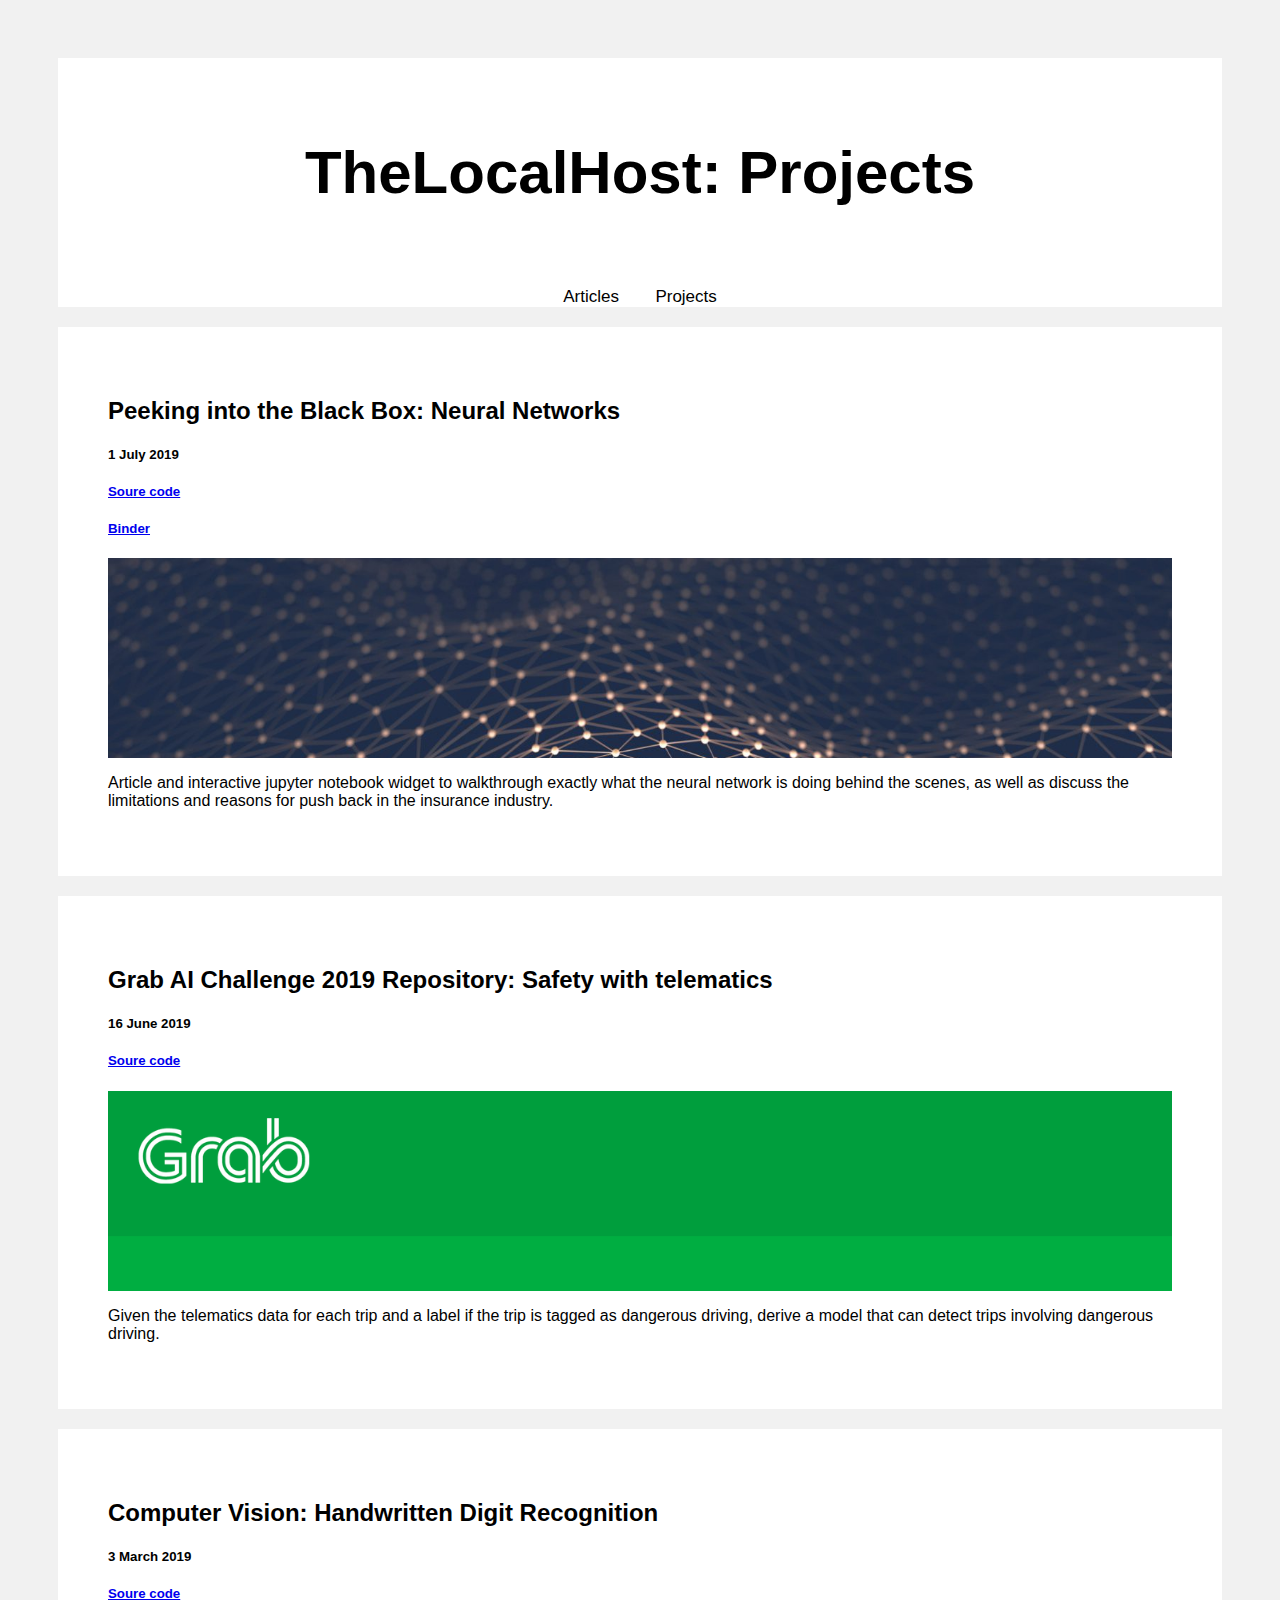
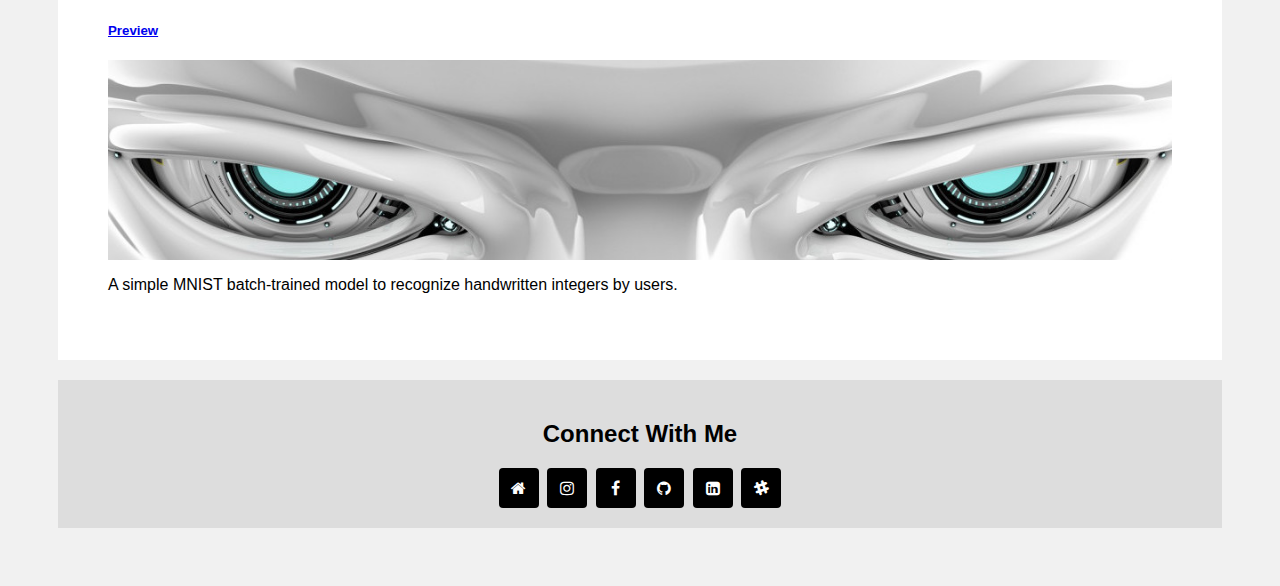
==== projects.html @ f3691eaf "Redesigned website" ====
<!DOCTYPE html>
<html lang="en" dir="ltr">

<head>
  <meta charset="utf-8">
  <title>Projects</title>

  <link rel="apple-touch-icon" sizes="180x180" href="img/apple-touch-icon.png">
  <link rel="icon" type="image/png" sizes="32x32" href="img/favicon-32x32.png">
  <link rel="icon" type="image/png" sizes="16x16" href="img/favicon-16x16.png">
  <link rel="manifest" href="img/site.webmanifest">

  <link rel="stylesheet" href="index.css">
  <link rel="stylesheet" href="https://cdnjs.cloudflare.com/ajax/libs/font-awesome/4.7.0/css/font-awesome.min.css">
  </script>
</head>

<body>

  <div class="header"><!-- site logo -->
    <h2>TheLocalHost: Projects</h2>
  </div><!-- end of logo -->

  <div class="topnav"><!-- navigation bar -->
    <a href="index.html">Articles</a>
    <a href="#">Projects</a>
  </div><!-- end of nav bar -->



  <div class="row">
    <div class="leftcolumn">

      <div class="card"><!-- article window -->
        <h2>Peeking into the Black Box: Neural Networks</h2>
        <h5>1 July 2019</h5>
        <h5><a href="https://github.com/jtsw1990/neural_network_article">Soure code</a></h5>
        <h5><a class="title" href="https://ovh.mybinder.org/v2/gh/jtsw1990/neural_network_article/master?filepath=neural_network_article.ipynb">Binder</a></h5>
        <div class="fakeimg"><img src="img/neural_network_cover.jpeg" alt="paint"></div>
        <p>Article and interactive jupyter notebook widget to walkthrough
          exactly what the neural network is doing behind the scenes, as well as
          discuss the limitations and reasons for push back in the insurance industry.</p>
      </div><!-- End of window -->

      <div class="card"><!-- article window -->
        <h2>Grab AI Challenge 2019 Repository: Safety with telematics</h2>
        <h5>16 June 2019</h5>
        <h5><a class="title" href="https://github.com/jtsw1990/grab-ai-safety">Soure code</a></h5>
        <div class="fakeimg"><img src="img/grab_challenge_cover.png" alt="paint"></div>
        <p>Given the telematics data for each trip and a label if the
          trip is tagged as dangerous driving, derive a model
          that can detect trips involving dangerous driving.</p>
      </div><!-- End of window -->

      <div class="card"><!-- article window -->
        <h2>Computer Vision: Handwritten Digit Recognition</h2>
        <h5>3 March 2019</h5>
        <h5><a class="title" href="#">Soure code</a></h5>
        <h5><a class="title" href="projects/mnist/mnist.html">Preview</a></h5>
        <div class="fakeimg"><img src="img/computer_vision_cover.jpg" alt="paint"></div>
        <p>A simple MNIST batch-trained model to recognize handwritten
        integers by users.</p>
      </div><!-- End of window -->


    </div>
  </div>
<footer>
  <div class="footer">
    <h2>Connect With Me</h2>
    <div class="icons">
      <a href="#"><span>Home</span></a>
      <a href="https://instagram.com/jtsw1990"><span>Instagram</span></a>
      <a href="https://www.facebook.com/jtsw1990"><span>Facebook</span></a>
      <a href="https://github.com/jtsw1990"><span>Github</span></a>
      <a href="https://www.linkedin.com/in/jonathan-tan-33a8169b/"><span>Linkedin</span></a>
      <a href="#"><span>Slack</span></a>

    </div>

  </div>
</footer>
</body>

</html>
---- index.css ----
body {
  font-family: Arial;
  padding: 50px;
  background: #f1f1f1;
}

/* Header/Blog Title */
.header {
  padding: 30px;
  font-size: 40px;
  text-align: center;
  background: white;
}

/* Create two unequal columns that floats next to each other */
/* Left column */
.leftcolumn {
  float: left;
  width: 100%;
}

article {
  padding: 50px;
}


/* Fake image */
.fakeimg {
  background-color: #aaa;
  height: 200px;
  overflow: hidden;
}

.fakeimg > img {
  width: 100%;

}

/* Add a card effect for articles */
.card {
  background-color: white;
  padding: 50px;
  margin-top: 20px;
}

.card .post {
  padding: 5px 200px;
}

/* Clear floats after the columns */
.row:after {
  content: "";
  display: table;
  clear: both;
}

/* Navigation bar */
.topnav {
  background-color: white;
  overflow: hidden;
  text-align: center;
}

/* Style the links inside the navigation bar */
.topnav a {
  color: black;
  text-align: center;
  padding: 14px 16px;
  text-decoration: none;
  font-size: 17px;
}

/* Change the color of links on hover */
.topnav a:hover {
  text-decoration: underline;
  font-weight: bold;
}

/* Footer */
.footer {
  padding: 20px;
  text-align: center;
  background: #ddd;
  margin-top: 20px;
}

/* Responsive layout - when the screen is less than 800px wide, make the two columns stack on top of each other instead of next to each other */
@media screen and (max-width: 800px) {
  .leftcolumn, .rightcolumn {
    width: 100%;
    padding: 0;
  }
}


/* Icons */

footer a {
  color:#fff;
  background: black;
  border-radius:4px;
  text-align:center;
  text-decoration:none;
  font-family:fontawesome;
  position: relative;
  display: inline-block;
  width:40px;
  height:28px;
  padding-top:12px;
  margin:0 2px;
  -o-transition:all .5s;
  -webkit-transition: all .5s;
  -moz-transition: all .5s;
  transition: all .5s;
   -webkit-font-smoothing: antialiased;
}

footer a:hover {
  background: #A9A9A9;
}

/* pop-up text */

footer a span {
  color:#666;
  position:absolute;
  font-family:sans-serif;
  bottom:0;
  left:-25px;
  right:-25px;
  padding:5px 7px;
  z-index:-1;
  font-size:14px;
  border-radius:2px;
  background:#fff;
  visibility:hidden;
  opacity:0;
  -o-transition:all .5s cubic-bezier(0.68, -0.55, 0.265, 1.55);
  -webkit-transition: all .5s cubic-bezier(0.68, -0.55, 0.265, 1.55);
  -moz-transition: all .5s cubic-bezier(0.68, -0.55, 0.265, 1.55);
  transition: all .5s cubic-bezier(0.68, -0.55, 0.265, 1.55);
}

/* pop-up text arrow */

footer a span:before {
  content:'';
  width: 0;
  height: 0;
  border-left: 5px solid transparent;
  border-right: 5px solid transparent;
  border-top: 5px solid #fff;
  position:absolute;
  bottom:-5px;
  left:40px;
}

/* text pops up when icon is in hover state */

footer a:hover span {
  bottom:50px;
  visibility:visible;
  opacity:1;
}

/* font awesome icons */
footer a:nth-of-type(1):before {
content:'\f015';
}
footer a:nth-of-type(2):before {
content:'\f16d';
}
footer a:nth-of-type(3):before {
content:'\f09a';
}
footer a:nth-of-type(4):before {
content:'\f09b';
}
footer a:nth-of-type(5):before {
content:'\f08c';
}
footer a:nth-of-type(6):before {
content:'\f198';
}
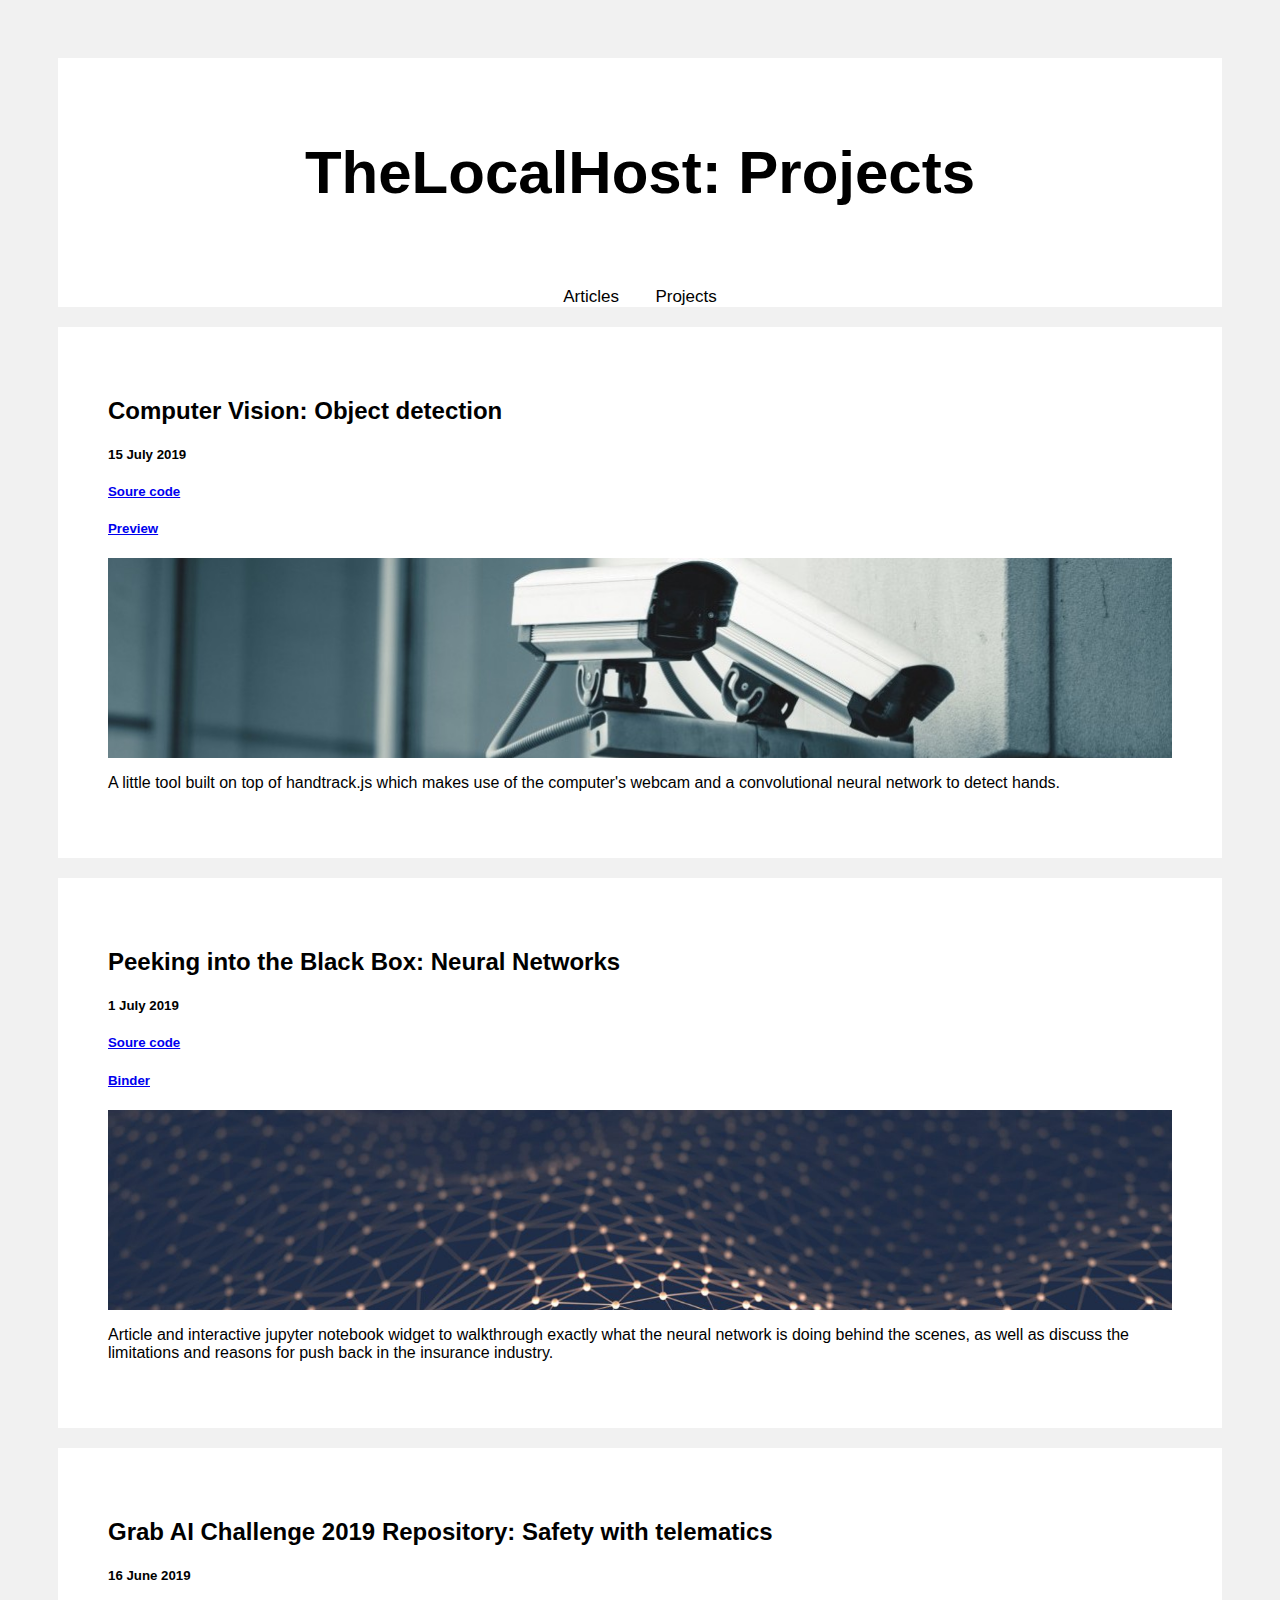
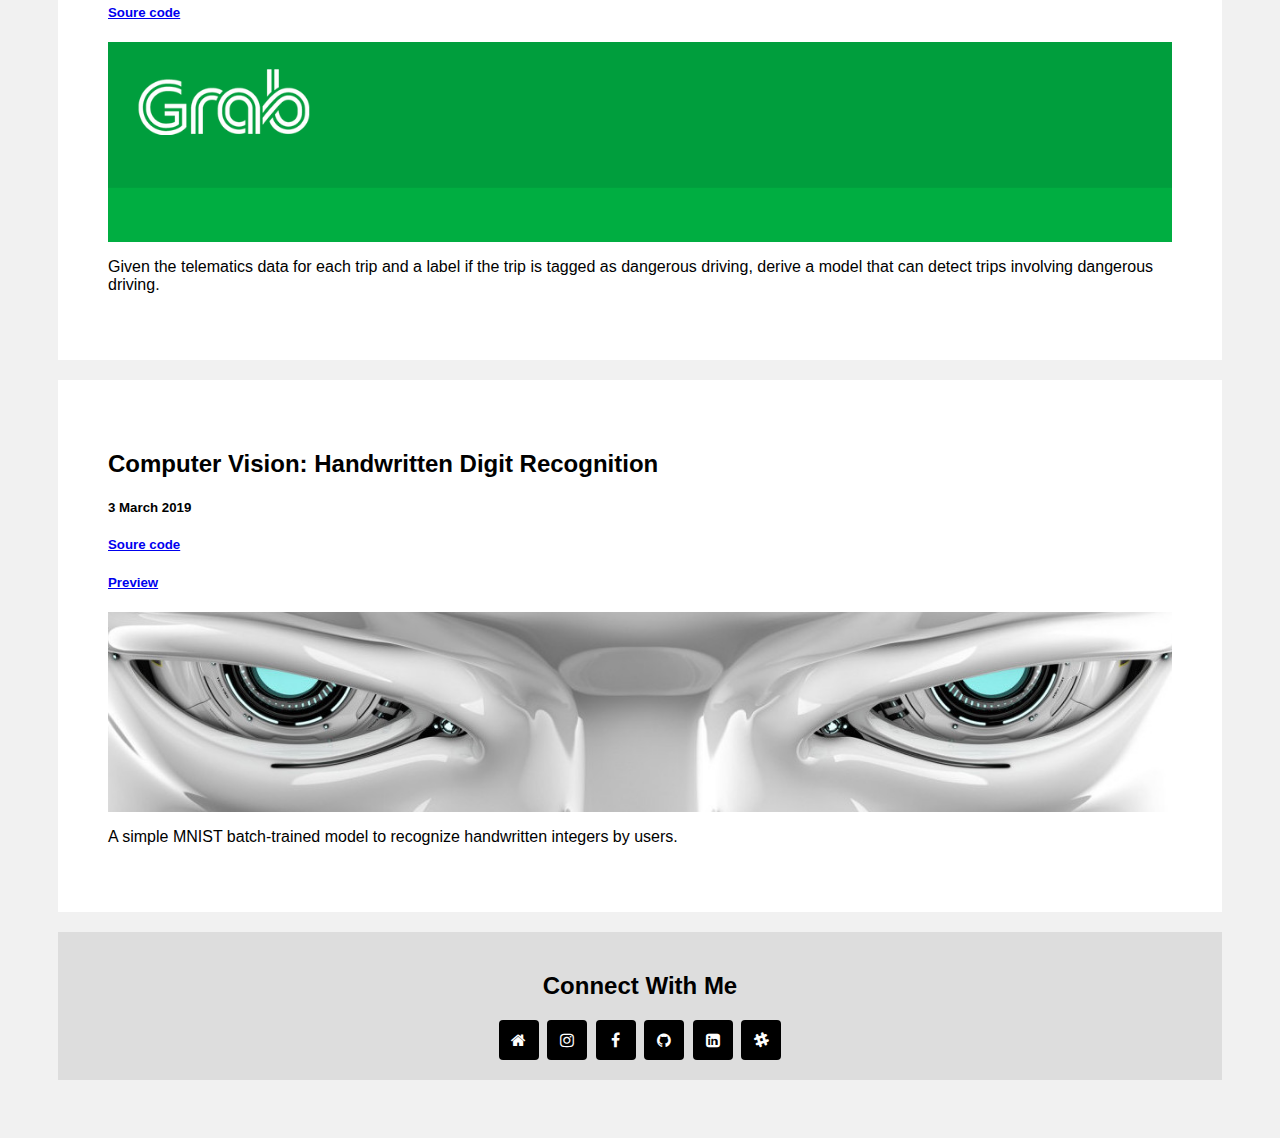
==== commit b9c039ea: "Added handtracker.js tool" ====
--- a/projects.html
+++ b/projects.html
@@ -30,6 +30,16 @@
 
   <div class="row">
     <div class="leftcolumn">
+
+      <div class="card"><!-- article window -->
+        <h2>Computer Vision: Object detection</h2>
+        <h5>15 July 2019</h5>
+        <h5><a href="#">Soure code</a></h5>
+        <h5><a class="title" href="projects/handtracker/handtracker.html">Preview</a></h5>
+        <div class="fakeimg"><img src="img/handtracker_cover.jpg" alt="paint"></div>
+        <p>A little tool built on top of handtrack.js which makes use of the
+        computer's webcam and a convolutional neural network to detect hands.</p>
+      </div><!-- End of window -->
 
       <div class="card"><!-- article window -->
         <h2>Peeking into the Black Box: Neural Networks</h2>
